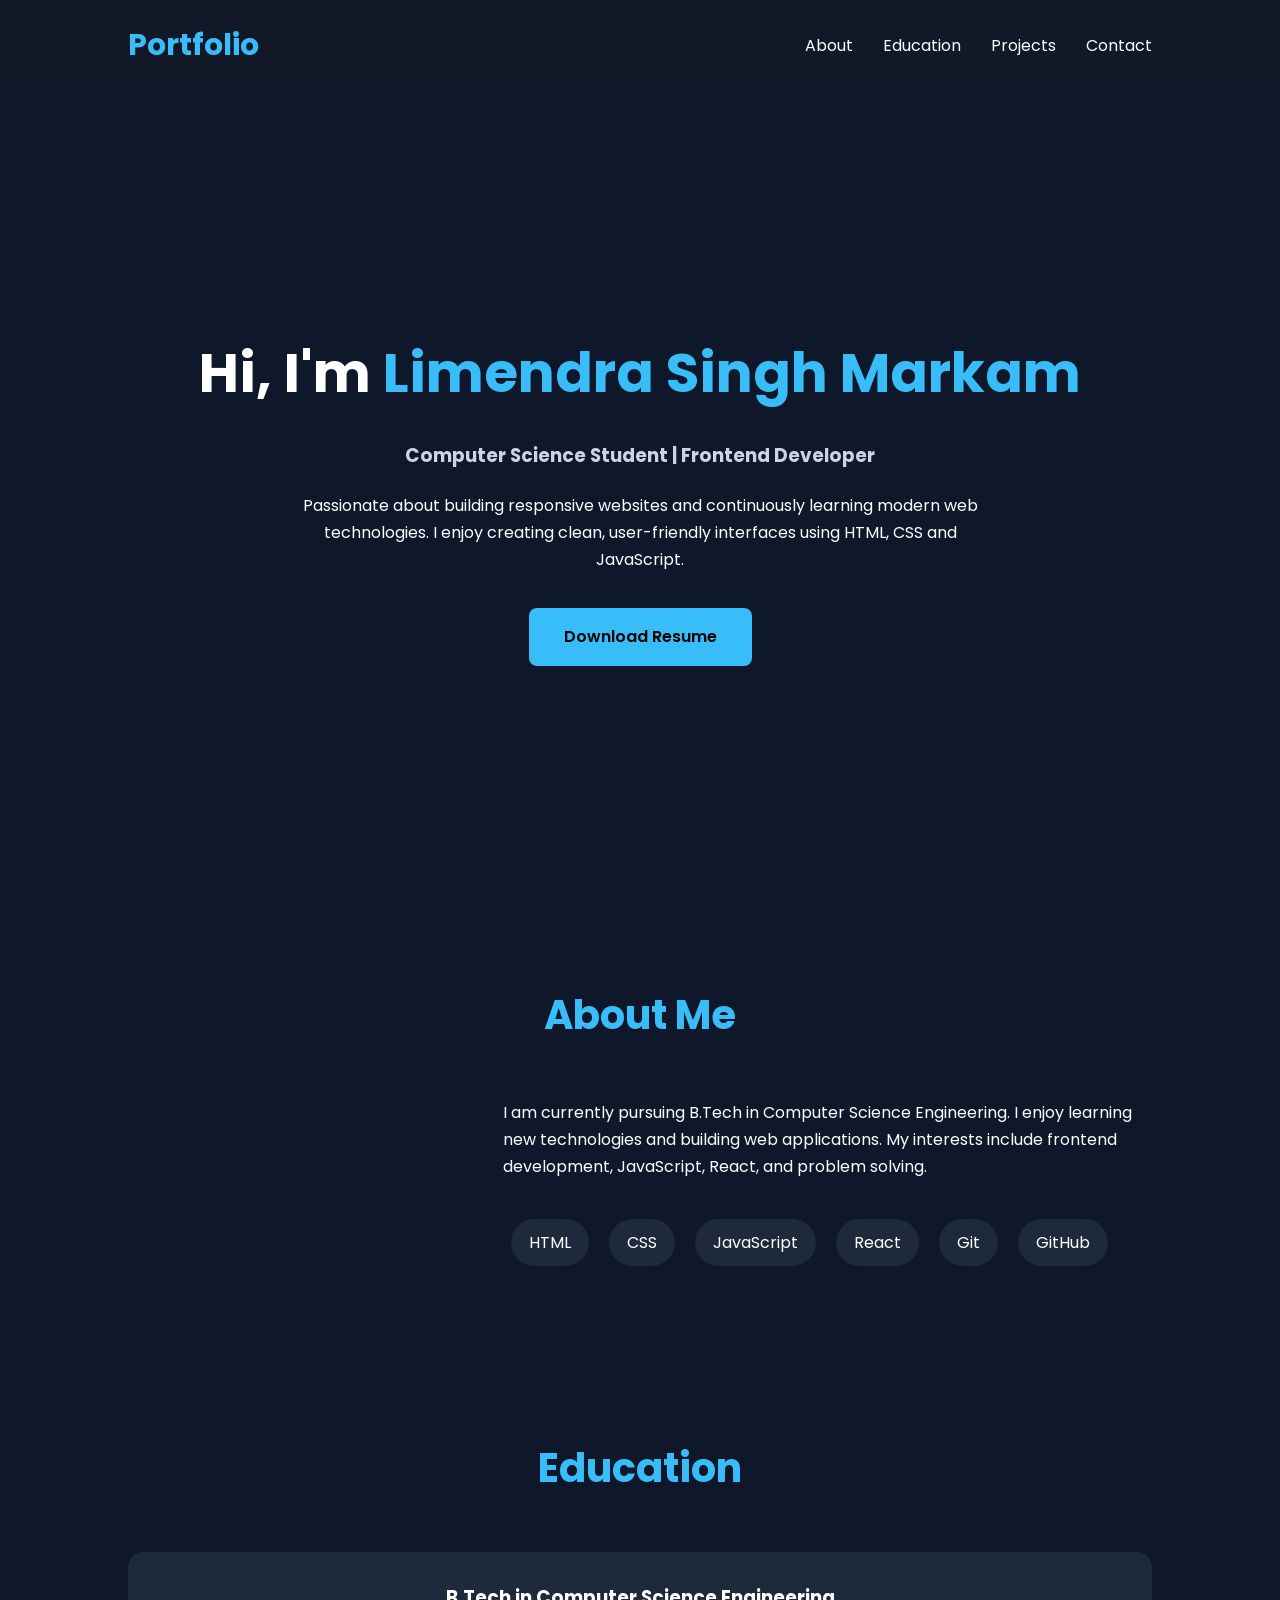
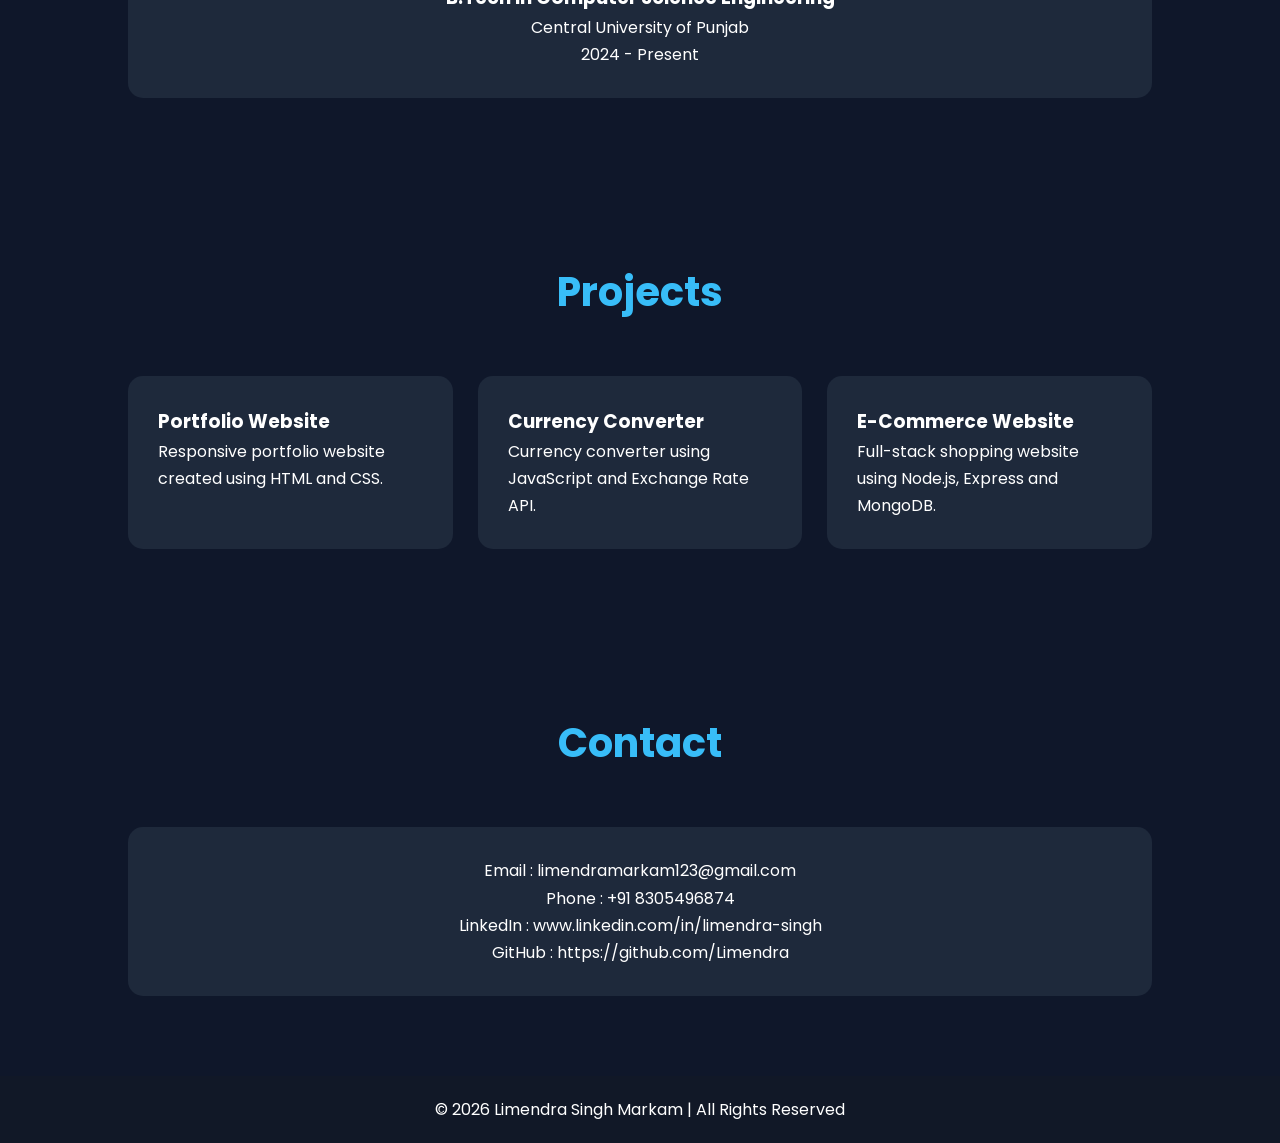
==== index.html @ bd4b73bc "Initial commit" ====
<!DOCTYPE html>
<html lang="en">
<head>
    <meta charset="UTF-8">
    <meta name="viewport" content="width=device-width, initial-scale=1.0">
    <title>Limendra Singh Markam | Portfolio</title>

    <link rel="stylesheet" href="style.css">

    <link rel="preconnect" href="https://fonts.googleapis.com">
    <link rel="preconnect" href="https://fonts.gstatic.com" crossorigin>
    <link href="https://fonts.googleapis.com/css2?family=Poppins:wght@300;400;500;600;700&display=swap" rel="stylesheet">
</head>

<body>

    <!-- Navbar -->

    <header>
        <nav class="navbar">
            <h2 class="logo">Portfolio</h2>

            <ul class="nav-links">
                <li><a href="#about">About</a></li>
                <li><a href="#education">Education</a></li>
                <li><a href="#projects">Projects</a></li>
                <li><a href="#contact">Contact</a></li>
            </ul>
        </nav>
    </header>

    <!-- Hero -->

    <section class="hero">

        <div class="hero-text">
            <h1>Hi, I'm <span>Limendra Singh Markam</span></h1>

            <h3>Computer Science Student | Frontend Developer</h3>

            <p>
                Passionate about building responsive websites and continuously
                learning modern web technologies. I enjoy creating clean,
                user-friendly interfaces using HTML, CSS and JavaScript.
            </p>

            <a href="#" class="btn">Download Resume</a>

        </div>

    </section>

    <!-- About -->

    <section id="about">

        <h2 class="section-title">About Me</h2>

        <div class="about-container">

            <div class="about-image">
                <!-- <img src="images/profile.jpeg" alt="Limendra Singh Markam"> -->
            </div>

            <div class="about-content">

                <p>
                    I am currently pursuing B.Tech in Computer Science Engineering.
                    I enjoy learning new technologies and building web applications.
                    My interests include frontend development, JavaScript, React,
                    and problem solving.
                </p>

                <div class="skills">

                    <span>HTML</span>
                    <span>CSS</span>
                    <span>JavaScript</span>
                    <span>React</span>
                    <span>Git</span>
                    <span>GitHub</span>

                </div>

            </div>

        </div>

    </section>

    <!-- Education -->

    <section id="education">

        <h2 class="section-title">Education</h2>

        <div class="card">

            <h3>B.Tech in Computer Science Engineering</h3>

            <p>Central University of Punjab</p>

            <p>2024 - Present</p>

        </div>

    </section>

    <!-- Projects -->

    <section id="projects">

        <h2 class="section-title">Projects</h2>

        <div class="project-container">

            <div class="project-card">

                <h3>Portfolio Website</h3>

                <p>
                    Responsive portfolio website created using HTML and CSS.
                </p>

            </div>

            <div class="project-card">

                <h3>Currency Converter</h3>

                <p>
                    Currency converter using JavaScript and Exchange Rate API.
                </p>

            </div>

            <div class="project-card">

                <h3>E-Commerce Website</h3>

                <p>
                    Full-stack shopping website using Node.js, Express and MongoDB.
                </p>

            </div>

        </div>

    </section>

    <!-- Contact -->

    <section id="contact">

        <h2 class="section-title">Contact</h2>

        <div class="contact-box">

            <p>Email : limendramarkam123@gmail.com</p>

            <p>Phone : +91 8305496874</p>

            <p>LinkedIn : www.linkedin.com/in/limendra-singh</p>

            <p>GitHub : https://github.com/Limendra</p>

        </div>

    </section>

    <footer>

        <p>© 2026 Limendra Singh Markam | All Rights Reserved</p>

    </footer>

</body>
</html>
---- style.css ----
*{
    margin:0;
    padding:0;
    box-sizing:border-box;
    font-family:'Poppins',sans-serif;
}

html{
    scroll-behavior:smooth;
}

body{
    background:#0f172a;
    color:#fff;
    line-height:1.7;
}

section{
    padding:80px 10%;
}

.section-title{
    text-align:center;
    font-size:40px;
    margin-bottom:50px;
    color:#38bdf8;
}

.navbar{
    display:flex;
    justify-content:space-between;
    align-items:center;
    padding:20px 10%;
    background:#111827;
    position:sticky;
    top:0;
}

.logo{
    color:#38bdf8;
    font-size:30px;
}

.nav-links{
    display:flex;
    list-style:none;
    gap:30px;
}

.nav-links a{
    color:white;
    text-decoration:none;
    transition:.3s;
}

.nav-links a:hover{
    color:#38bdf8;
}

.hero{
    display:flex;
    justify-content:center;
    align-items:center;
    min-height:90vh;
    text-align:center;
}

.hero h1{
    font-size:55px;
    margin-bottom:20px;
}

.hero span{
    color:#38bdf8;
}

.hero h3{
    color:#cbd5e1;
    margin-bottom:20px;
}

.hero p{
    max-width:700px;
    margin:auto;
    margin-bottom:35px;
}

.btn{
    display:inline-block;
    padding:15px 35px;
    background:#38bdf8;
    color:#000;
    text-decoration:none;
    border-radius:8px;
    font-weight:600;
    transition:.3s;
}

.btn:hover{
    transform:translateY(-4px);
}

.about-container{
    display:grid;
    grid-template-columns:1fr 2fr;
    gap:50px;
    align-items:center;
}

.about-image img{
    width:100%;
    border-radius:15px;
}

.skills{
    margin-top:30px;
}

.skills span{
    display:inline-block;
    background:#1e293b;
    padding:10px 18px;
    margin:8px;
    border-radius:25px;
}

.card{
    background:#1e293b;
    padding:30px;
    border-radius:15px;
    text-align:center;
}

.project-container{
    display:grid;
    grid-template-columns:repeat(auto-fit,minmax(250px,1fr));
    gap:25px;
}

.project-card{
    background:#1e293b;
    padding:30px;
    border-radius:15px;
    transition:.3s;
}

.project-card:hover{
    transform:translateY(-8px);
}

.contact-box{
    background:#1e293b;
    padding:30px;
    border-radius:15px;
    text-align:center;
}

footer{
    text-align:center;
    padding:20px;
    background:#111827;
}

@media(max-width:768px){

    .navbar{
        flex-direction:column;
        gap:20px;
    }

    .nav-links{
        flex-wrap:wrap;
        justify-content:center;
    }

    .hero h1{
        font-size:38px;
    }

    .about-container{
        grid-template-columns:1fr;
        text-align:center;
    }

}
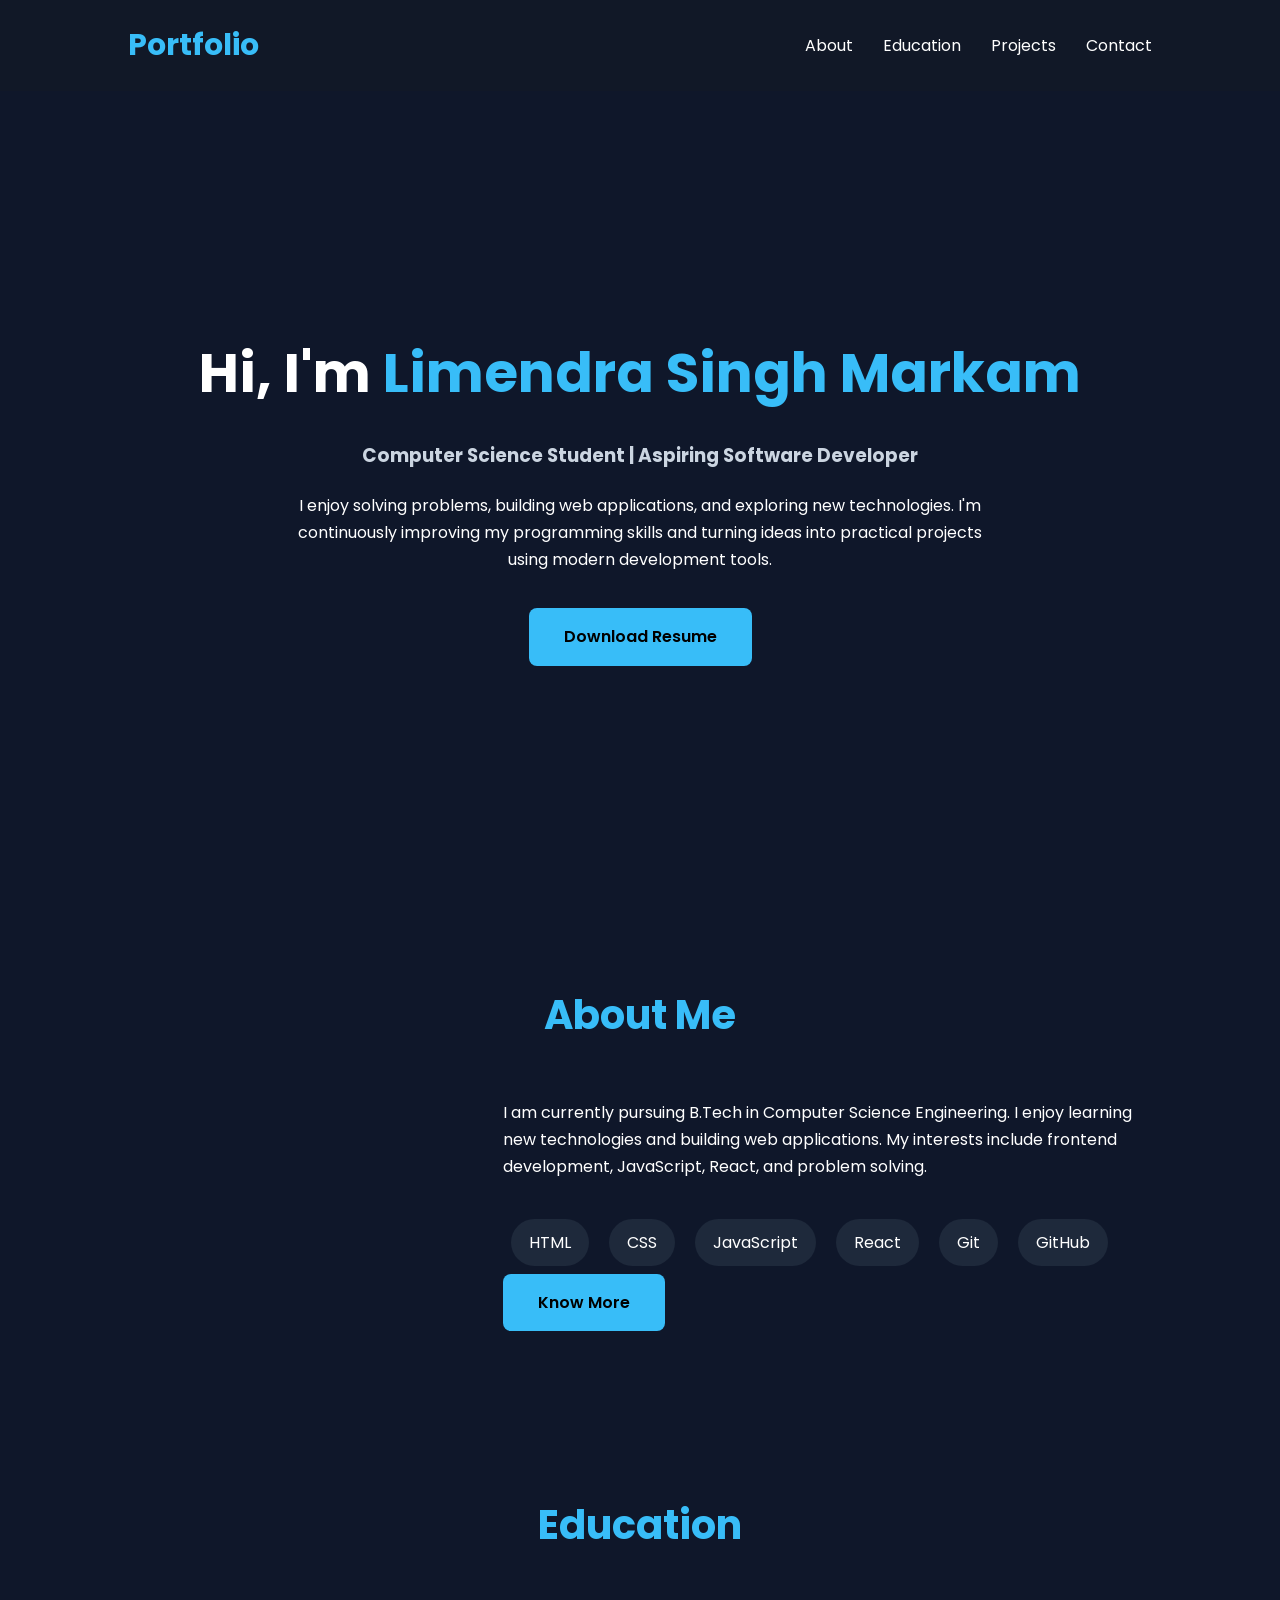
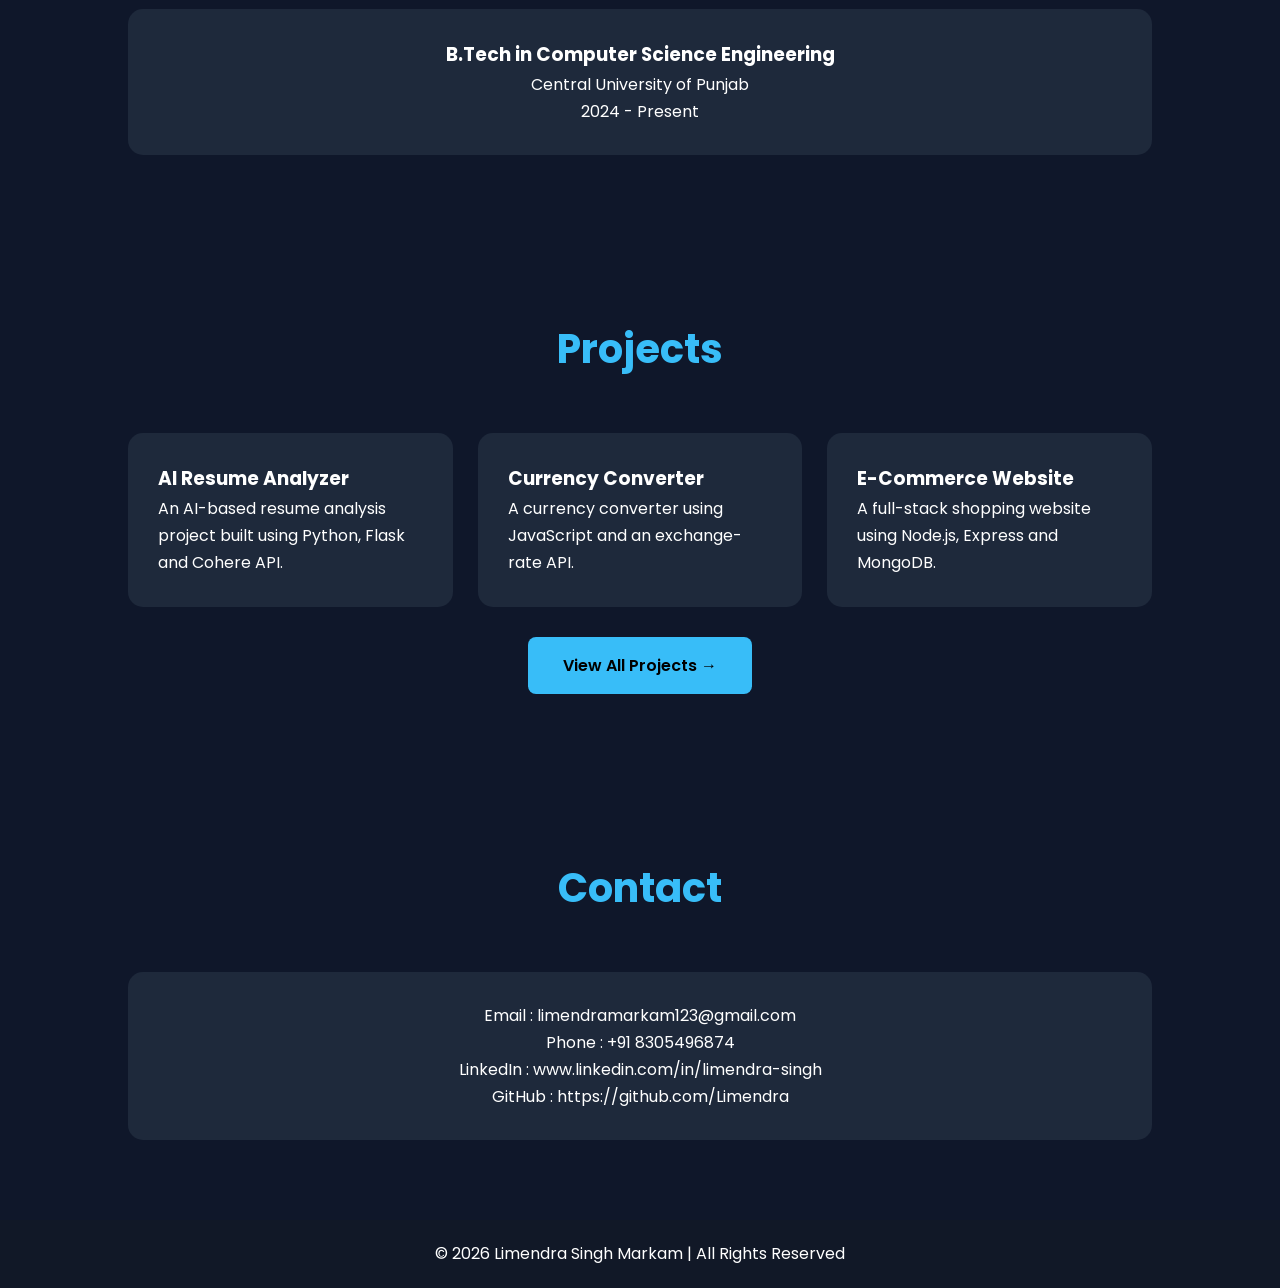
==== commit 1c476e65: "Add portfolio pages and improve styling" ====
--- a/index.html
+++ b/index.html
@@ -1,3 +1,4 @@
+
 <!DOCTYPE html>
 <html lang="en">
 <head>
@@ -18,13 +19,13 @@
 
     <header>
         <nav class="navbar">
-            <h2 class="logo">Portfolio</h2>
+            <h2 class="logo"><a href="index.html">Portfolio</a></h2>
 
             <ul class="nav-links">
-                <li><a href="#about">About</a></li>
-                <li><a href="#education">Education</a></li>
-                <li><a href="#projects">Projects</a></li>
-                <li><a href="#contact">Contact</a></li>
+                <li><a href="about.html">About</a></li>
+                <li><a href="education.html">Education</a></li>
+                <li><a href="projects.html">Projects</a></li>
+                <li><a href="contact.html">Contact</a></li>
             </ul>
         </nav>
     </header>
@@ -36,16 +37,15 @@
         <div class="hero-text">
             <h1>Hi, I'm <span>Limendra Singh Markam</span></h1>
 
-            <h3>Computer Science Student | Frontend Developer</h3>
+            <h3>Computer Science Student | Aspiring Software Developer</h3>
 
             <p>
-                Passionate about building responsive websites and continuously
-                learning modern web technologies. I enjoy creating clean,
-                user-friendly interfaces using HTML, CSS and JavaScript.
+                
+
+I enjoy solving problems, building web applications, and exploring new technologies. I'm continuously improving my programming skills and turning ideas into practical projects using modern development tools.
             </p>
 
             <a href="#" class="btn">Download Resume</a>
-
         </div>
 
     </section>
@@ -59,7 +59,7 @@
         <div class="about-container">
 
             <div class="about-image">
-                <!-- <img src="images/profile.jpeg" alt="Limendra Singh Markam"> -->
+                <!-- Add your profile image here later -->
             </div>
 
             <div class="about-content">
@@ -72,15 +72,15 @@
                 </p>
 
                 <div class="skills">
-
                     <span>HTML</span>
                     <span>CSS</span>
                     <span>JavaScript</span>
                     <span>React</span>
                     <span>Git</span>
                     <span>GitHub</span>
+                </div>
 
-                </div>
+                <a href="about.html" class="btn">Know More</a>
 
             </div>
 
@@ -104,9 +104,10 @@
 
         </div>
 
+       
     </section>
 
-    <!-- Projects -->
+    <!-- Featured Projects -->
 
     <section id="projects">
 
@@ -116,10 +117,11 @@
 
             <div class="project-card">
 
-                <h3>Portfolio Website</h3>
+                <h3>AI Resume Analyzer</h3>
 
                 <p>
-                    Responsive portfolio website created using HTML and CSS.
+                    An AI-based resume analysis project built using Python,
+                    Flask and Cohere API.
                 </p>
 
             </div>
@@ -129,7 +131,7 @@
                 <h3>Currency Converter</h3>
 
                 <p>
-                    Currency converter using JavaScript and Exchange Rate API.
+                    A currency converter using JavaScript and an exchange-rate API.
                 </p>
 
             </div>
@@ -139,11 +141,15 @@
                 <h3>E-Commerce Website</h3>
 
                 <p>
-                    Full-stack shopping website using Node.js, Express and MongoDB.
+                    A full-stack shopping website using Node.js, Express and MongoDB.
                 </p>
 
             </div>
 
+        </div>
+
+        <div class="projects-more">
+            <a href="projects.html" class="btn">View All Projects →</a>
         </div>
 
     </section>
@@ -168,11 +174,11 @@
 
     </section>
 
+    <!-- Footer -->
+
     <footer>
-
         <p>© 2026 Limendra Singh Markam | All Rights Reserved</p>
-
     </footer>
 
 </body>
-</html>+</html>
--- a/style.css
+++ b/style.css
@@ -182,4 +182,256 @@
         text-align:center;
     }
 
-}+}
+
+
+/* Navbar logo link */
+.logo a {
+    color: inherit;
+    text-decoration: none;
+}
+
+/* View All Projects alignment */
+.projects-more {
+    text-align: center;
+    margin-top: 30px;
+}
+
+
+/* =====================================
+   SHARED STYLING FOR INNER PAGES
+===================================== */
+
+.subpage-section {
+    min-height: 65vh;
+    padding: 80px 8%;
+}
+
+.subpage-heading {
+    text-align: center;
+    margin-bottom: 45px;
+}
+
+.subpage-heading h1 {
+    font-size: 38px;
+    color: #f8fafc;
+    margin-bottom: 12px;
+}
+
+.subpage-heading p {
+    max-width: 650px;
+    margin: 0 auto;
+    color: #cbd5e1;
+    line-height: 1.8;
+}
+
+.subpage-section .section-title {
+    margin-bottom: 15px;
+}
+
+/* =====================================
+   ABOUT PAGE
+===================================== */
+
+.about-page-content {
+    max-width: 900px;
+    margin: 0 auto;
+    padding: 35px;
+    background: #1e293b;
+    border: 1px solid #334155;
+    border-radius: 16px;
+    box-shadow: 0 10px 30px rgba(0, 0, 0, 0.15);
+}
+
+.about-page-content p {
+    color: #cbd5e1;
+    font-size: 16px;
+    line-height: 1.9;
+    margin-bottom: 18px;
+}
+
+.about-page-content h3 {
+    color: #38bdf8;
+    font-size: 22px;
+    margin: 25px 0 15px;
+}
+
+.about-page-content .skills {
+    display: flex;
+    flex-wrap: wrap;
+    gap: 12px;
+    margin-top: 20px;
+}
+
+.about-page-content .skills span {
+    display: inline-block;
+    padding: 9px 16px;
+    background: #0f172a;
+    border: 1px solid #334155;
+    border-radius: 8px;
+    color: #7dd3fc;
+    font-size: 14px;
+    transition: 0.3s ease;
+}
+
+.about-page-content .skills span:hover {
+    border-color: #38bdf8;
+    transform: translateY(-3px);
+}
+
+/* =====================================
+   EDUCATION PAGE
+===================================== */
+
+.education-list {
+    max-width: 800px;
+    margin: 0 auto;
+    display: grid;
+    gap: 25px;
+}
+
+.education-page .card {
+    position: relative;
+    padding: 28px 30px;
+    background: #1e293b;
+    border: 1px solid #334155;
+    border-left: 4px solid #38bdf8;
+    border-radius: 12px;
+    transition: transform 0.3s ease,
+                border-color 0.3s ease,
+                box-shadow 0.3s ease;
+}
+
+.education-page .card:hover {
+    transform: translateY(-5px);
+    border-color: #38bdf8;
+    box-shadow: 0 10px 25px rgba(0, 0, 0, 0.2);
+}
+
+.education-page .card h3 {
+    color: #f8fafc;
+    font-size: 20px;
+    margin-bottom: 12px;
+}
+
+.education-page .card p {
+    color: #cbd5e1;
+    line-height: 1.8;
+    margin: 5px 0;
+}
+
+.education-page .education-year {
+    display: inline-block;
+    margin-top: 12px;
+    padding: 5px 12px;
+    background: #0f172a;
+    color: #38bdf8;
+    border-radius: 6px;
+    font-size: 13px;
+}
+
+/* =====================================
+   CONTACT PAGE
+===================================== */
+
+.contact-page .contact-box {
+    max-width: 750px;
+    margin: 0 auto;
+    padding: 35px;
+    background: #1e293b;
+    border: 1px solid #334155;
+    border-radius: 16px;
+    box-shadow: 0 10px 30px rgba(0, 0, 0, 0.15);
+}
+
+.contact-page .contact-box p {
+    display: flex;
+    flex-wrap: wrap;
+    gap: 8px;
+    padding: 16px 0;
+    margin: 0;
+    border-bottom: 1px solid #334155;
+    color: #cbd5e1;
+    line-height: 1.8;
+    overflow-wrap: anywhere;
+}
+
+.contact-page .contact-box p:last-child {
+    border-bottom: none;
+}
+
+.contact-page .contact-box strong {
+    color: #38bdf8;
+}
+
+.contact-page .contact-box a {
+    color: #38bdf8;
+    text-decoration: none;
+    overflow-wrap: anywhere;
+    transition: color 0.3s ease;
+}
+
+.contact-page .contact-box a:hover {
+    color: #7dd3fc;
+    text-decoration: underline;
+}
+
+/* =====================================
+   INNER PAGE NAVIGATION
+===================================== */
+
+.subpage-back {
+    display: block;
+    width: fit-content;
+    margin: 35px auto 0;
+    color: #38bdf8;
+    text-decoration: none;
+    font-weight: 500;
+    transition: color 0.3s ease;
+}
+
+.subpage-back:hover {
+    color: #7dd3fc;
+}
+
+/* =====================================
+   RESPONSIVE DESIGN
+===================================== */
+
+@media (max-width: 768px) {
+    .subpage-section {
+        padding: 60px 6%;
+    }
+
+    .subpage-heading h1 {
+        font-size: 30px;
+    }
+
+    .about-page-content,
+    .contact-page .contact-box {
+        padding: 24px;
+    }
+
+    .education-page .card {
+        padding: 22px;
+    }
+}
+
+@media (max-width: 480px) {
+    .subpage-section {
+        padding: 45px 5%;
+    }
+
+    .subpage-heading h1 {
+        font-size: 26px;
+    }
+
+    .about-page-content,
+    .contact-page .contact-box {
+        padding: 18px;
+    }
+
+    .education-page .card h3 {
+        font-size: 18px;
+    }
+}
